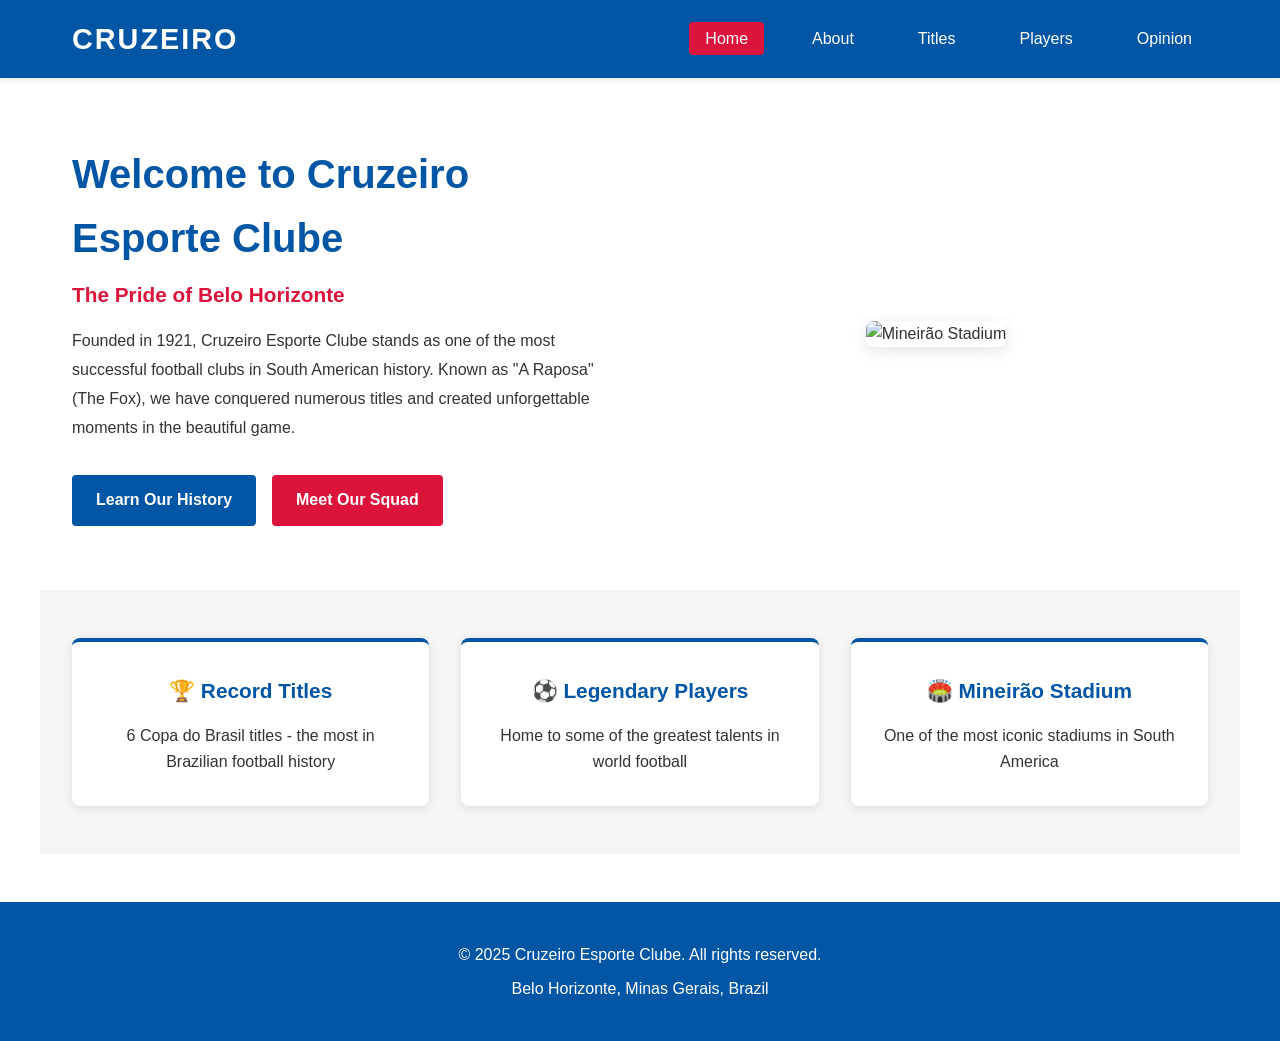
==== index.html @ c29976f2 "Initial commit: Cruzeiro Esporte Clube website" ====
<!DOCTYPE html>
<html lang="en">
<head>
    <meta charset="UTF-8">
    <meta name="viewport" content="width=device-width, initial-scale=1.0">
    <title>Cruzeiro Esporte Clube</title>
    <link rel="stylesheet" href="styles.css">
</head>
<body>
    <nav class="navbar">
        <div class="nav-container">
            <div class="logo">
                <h1>CRUZEIRO</h1>
            </div>
            <ul class="nav-menu">
                <li><a href="index.html" class="nav-link active">Home</a></li>
                <li><a href="about.html" class="nav-link">About</a></li>
                <li><a href="titles.html" class="nav-link">Titles</a></li>
                <li><a href="players.html" class="nav-link">Players</a></li>
                <li><a href="opinion.html" class="nav-link">Opinion</a></li>
            </ul>
        </div>
    </nav>

    <section class="hero">
        <div class="hero-content">
            <h2>Welcome to Cruzeiro Esporte Clube</h2>
            <p class="tagline">The Pride of Belo Horizonte</p>
            <p class="description">Founded in 1921, Cruzeiro Esporte Clube stands as one of the most successful football clubs in South American history. Known as "A Raposa" (The Fox), we have conquered numerous titles and created unforgettable moments in the beautiful game.</p>
            <div class="cta-buttons">
                <a href="about.html" class="btn btn-primary">Learn Our History</a>
                <a href="players.html" class="btn btn-secondary">Meet Our Squad</a>
            </div>
        </div>
        <div class="hero-image">
            <img src="https://via.placeholder.com/400x300?text=Cruzeiro+Stadium" alt="Mineirão Stadium">
        </div>
    </section>

    <section class="highlights">
        <div class="highlight-card">
            <h3>🏆 Record Titles</h3>
            <p>6 Copa do Brasil titles - the most in Brazilian football history</p>
        </div>
        <div class="highlight-card">
            <h3>⚽ Legendary Players</h3>
            <p>Home to some of the greatest talents in world football</p>
        </div>
        <div class="highlight-card">
            <h3>🏟️ Mineirão Stadium</h3>
            <p>One of the most iconic stadiums in South America</p>
        </div>
    </section>

    <footer class="footer">
        <p>&copy; 2025 Cruzeiro Esporte Clube. All rights reserved.</p>
        <p>Belo Horizonte, Minas Gerais, Brazil</p>
    </footer>
</body>
</html>
---- styles.css ----
/* ========================================
   CRUZEIRO ESPORTE CLUBE - STYLESHEET
   ======================================== */

* {
    margin: 0;
    padding: 0;
    box-sizing: border-box;
}

:root {
    --primary-blue: #0056A4;
    --secondary-blue: #003D7A;
    --accent-red: #DC143C;
    --white: #FFFFFF;
    --light-gray: #F5F5F5;
    --dark-gray: #333333;
    --text-color: #333333;
    --border-color: #E0E0E0;
}

/* ========================================
   GENERAL STYLES
   ======================================== */

html {
    scroll-behavior: smooth;
}

body {
    font-family: 'Segoe UI', Tahoma, Geneva, Verdana, sans-serif;
    line-height: 1.6;
    color: var(--text-color);
    background-color: var(--white);
}

a {
    text-decoration: none;
    color: inherit;
    transition: all 0.3s ease;
}

/* ========================================
   NAVIGATION BAR
   ======================================== */

.navbar {
    background-color: var(--primary-blue);
    padding: 1rem 0;
    position: sticky;
    top: 0;
    z-index: 100;
    box-shadow: 0 2px 5px rgba(0, 0, 0, 0.1);
}

.nav-container {
    max-width: 1200px;
    margin: 0 auto;
    padding: 0 2rem;
    display: flex;
    justify-content: space-between;
    align-items: center;
}

.logo h1 {
    color: var(--white);
    font-size: 1.8rem;
    font-weight: bold;
    letter-spacing: 2px;
}

.nav-menu {
    display: flex;
    list-style: none;
    gap: 2rem;
}

.nav-link {
    color: var(--white);
    font-weight: 500;
    padding: 0.5rem 1rem;
    border-radius: 4px;
    transition: background-color 0.3s ease;
}

.nav-link:hover,
.nav-link.active {
    background-color: var(--accent-red);
    color: var(--white);
}

/* ========================================
   HERO SECTION
   ======================================== */

.hero {
    display: flex;
    align-items: center;
    justify-content: space-between;
    max-width: 1200px;
    margin: 0 auto;
    padding: 4rem 2rem;
    gap: 3rem;
}

.hero-content {
    flex: 1;
}

.hero-content h2 {
    font-size: 2.5rem;
    color: var(--primary-blue);
    margin-bottom: 0.5rem;
    font-weight: bold;
}

.tagline {
    font-size: 1.3rem;
    color: var(--accent-red);
    font-weight: 600;
    margin-bottom: 1rem;
}

.description {
    font-size: 1rem;
    color: var(--text-color);
    margin-bottom: 2rem;
    line-height: 1.8;
}

.cta-buttons {
    display: flex;
    gap: 1rem;
    flex-wrap: wrap;
}

.btn {
    padding: 0.8rem 1.5rem;
    font-size: 1rem;
    border-radius: 4px;
    font-weight: 600;
    cursor: pointer;
    transition: all 0.3s ease;
    display: inline-block;
}

.btn-primary {
    background-color: var(--primary-blue);
    color: var(--white);
}

.btn-primary:hover {
    background-color: var(--secondary-blue);
    transform: translateY(-2px);
    box-shadow: 0 4px 8px rgba(0, 86, 164, 0.3);
}

.btn-secondary {
    background-color: var(--accent-red);
    color: var(--white);
}

.btn-secondary:hover {
    background-color: #B01030;
    transform: translateY(-2px);
    box-shadow: 0 4px 8px rgba(220, 20, 60, 0.3);
}

.hero-image {
    flex: 1;
    text-align: center;
}

.hero-image img {
    max-width: 100%;
    height: auto;
    border-radius: 8px;
    box-shadow: 0 4px 15px rgba(0, 0, 0, 0.1);
}

/* ========================================
   HIGHLIGHTS SECTION
   ======================================== */

.highlights {
    background-color: var(--light-gray);
    padding: 3rem 2rem;
    display: grid;
    grid-template-columns: repeat(auto-fit, minmax(250px, 1fr));
    gap: 2rem;
    max-width: 1200px;
    margin: 0 auto;
}

.highlight-card {
    background-color: var(--white);
    padding: 2rem;
    border-radius: 8px;
    box-shadow: 0 2px 8px rgba(0, 0, 0, 0.1);
    text-align: center;
    border-top: 4px solid var(--primary-blue);
    transition: transform 0.3s ease;
}

.highlight-card:hover {
    transform: translateY(-5px);
}

.highlight-card h3 {
    color: var(--primary-blue);
    font-size: 1.3rem;
    margin-bottom: 1rem;
}

.highlight-card p {
    color: var(--text-color);
    line-height: 1.6;
}

/* ========================================
   PAGE HEADER
   ======================================== */

.page-header {
    background: linear-gradient(135deg, var(--primary-blue) 0%, var(--secondary-blue) 100%);
    color: var(--white);
    padding: 3rem 2rem;
    text-align: center;
}

.page-header h1 {
    font-size: 2.5rem;
    margin-bottom: 0.5rem;
}

.page-header p {
    font-size: 1.1rem;
    opacity: 0.9;
}

/* ========================================
   CONTENT SECTION
   ======================================== */

.content-section {
    max-width: 1200px;
    margin: 0 auto;
    padding: 3rem 2rem;
}

.content-wrapper {
    background-color: var(--white);
}

.content-wrapper h2 {
    color: var(--primary-blue);
    font-size: 2rem;
    margin-bottom: 1.5rem;
    border-bottom: 3px solid var(--accent-red);
    padding-bottom: 0.5rem;
}

.content-wrapper h3 {
    color: var(--secondary-blue);
    font-size: 1.3rem;
    margin-top: 1.5rem;
    margin-bottom: 0.8rem;
}

.content-wrapper p {
    color: var(--text-color);
    line-height: 1.8;
    margin-bottom: 1rem;
}

/* ========================================
   TITLES PAGE STYLES
   ======================================== */

.titles-container {
    display: grid;
    grid-template-columns: repeat(auto-fit, minmax(300px, 1fr));
    gap: 2rem;
    margin: 2rem 0;
}

.title-category {
    background-color: var(--light-gray);
    padding: 2rem;
    border-radius: 8px;
    border-left: 5px solid var(--primary-blue);
}

.title-category h3 {
    color: var(--primary-blue);
    margin-bottom: 1rem;
}

.title-list {
    list-style: none;
    margin-bottom: 1rem;
}

.title-list li {
    background-color: var(--white);
    padding: 0.8rem;
    margin-bottom: 0.5rem;
    border-radius: 4px;
    color: var(--text-color);
    font-weight: 500;
    border-left: 3px solid var(--accent-red);
    padding-left: 1rem;
}

.title-count {
    font-weight: bold;
    color: var(--accent-red);
    font-size: 1.1rem;
}

.achievement-highlight {
    background-color: var(--primary-blue);
    color: var(--white);
    padding: 2rem;
    border-radius: 8px;
    margin-top: 2rem;
}

.achievement-highlight h3 {
    color: var(--white);
    margin-bottom: 1rem;
}

.achievement-highlight p {
    color: var(--white);
    line-height: 1.8;
}

/* ========================================
   PLAYERS PAGE STYLES
   ======================================== */

.players-grid {
    display: grid;
    grid-template-columns: repeat(auto-fit, minmax(300px, 1fr));
    gap: 2rem;
    margin: 2rem 0;
}

.player-card {
    background-color: var(--light-gray);
    border-radius: 8px;
    overflow: hidden;
    box-shadow: 0 2px 8px rgba(0, 0, 0, 0.1);
    transition: transform 0.3s ease, box-shadow 0.3s ease;
}

.player-card:hover {
    transform: translateY(-5px);
    box-shadow: 0 4px 12px rgba(0, 86, 164, 0.2);
}

.player-header {
    background-color: var(--primary-blue);
    color: var(--white);
    padding: 1.5rem;
    display: flex;
    justify-content: space-between;
    align-items: center;
}

.player-header h3 {
    color: var(--white);
    margin: 0;
    font-size: 1.3rem;
}

.position {
    background-color: var(--accent-red);
    padding: 0.4rem 0.8rem;
    border-radius: 20px;
    font-size: 0.85rem;
    font-weight: 600;
}

.player-body {
    padding: 1.5rem;
}

.player-description {
    color: var(--text-color);
    line-height: 1.7;
}

.squad-note {
    background-color: var(--accent-red);
    color: var(--white);
    padding: 1.5rem;
    border-radius: 8px;
    margin-top: 2rem;
    text-align: center;
}

/* ========================================
   OPINION PAGE STYLES
   ======================================== */

.opinion-content {
    background-color: var(--light-gray);
    padding: 3rem;
    border-radius: 8px;
}

.opinion-box {
    background-color: var(--white);
    padding: 2rem;
    border-radius: 8px;
    border-left: 5px solid var(--primary-blue);
}

.opinion-box h2 {
    color: var(--primary-blue);
    font-size: 1.8rem;
    margin-bottom: 1.5rem;
}

.opinion-box h3 {
    color: var(--secondary-blue);
    font-size: 1.2rem;
    margin-top: 1.5rem;
    margin-bottom: 0.8rem;
}

.opinion-box p {
    color: var(--text-color);
    line-height: 1.8;
    margin-bottom: 1rem;
    text-align: justify;
}

/* ========================================
   FOOTER
   ======================================== */

.footer {
    background-color: var(--primary-blue);
    color: var(--white);
    text-align: center;
    padding: 2rem;
    margin-top: 3rem;
}

.footer p {
    margin: 0.5rem 0;
}

/* ========================================
   RESPONSIVE DESIGN
   ======================================== */

@media (max-width: 768px) {
    .nav-menu {
        gap: 1rem;
    }

    .nav-link {
        padding: 0.4rem 0.8rem;
        font-size: 0.9rem;
    }

    .hero {
        flex-direction: column;
        padding: 2rem 1rem;
    }

    .hero-content h2 {
        font-size: 1.8rem;
    }

    .cta-buttons {
        flex-direction: column;
    }

    .btn {
        width: 100%;
        text-align: center;
    }

    .page-header h1 {
        font-size: 1.8rem;
    }

    .content-section {
        padding: 2rem 1rem;
    }

    .opinion-content {
        padding: 1rem;
    }

    .opinion-box {
        padding: 1.5rem;
    }

    .titles-container,
    .players-grid {
        grid-template-columns: 1fr;
    }
}

@media (max-width: 480px) {
    .nav-container {
        padding: 0 1rem;
        flex-direction: column;
        gap: 1rem;
    }

    .logo h1 {
        font-size: 1.3rem;
    }

    .nav-menu {
        flex-direction: column;
        gap: 0.5rem;
        width: 100%;
    }

    .nav-link {
        display: block;
        text-align: center;
        padding: 0.6rem;
    }

    .hero-content h2 {
        font-size: 1.5rem;
    }

    .tagline {
        font-size: 1rem;
    }

    .description {
        font-size: 0.9rem;
    }

    .page-header h1 {
        font-size: 1.5rem;
    }

    .page-header p {
        font-size: 0.9rem;
    }

    .content-wrapper h2 {
        font-size: 1.5rem;
    }

    .content-wrapper h3 {
        font-size: 1.1rem;
    }

    .player-header {
        flex-direction: column;
        align-items: flex-start;
        gap: 0.5rem;
    }

    .highlights {
        grid-template-columns: 1fr;
        gap: 1rem;
    }
}
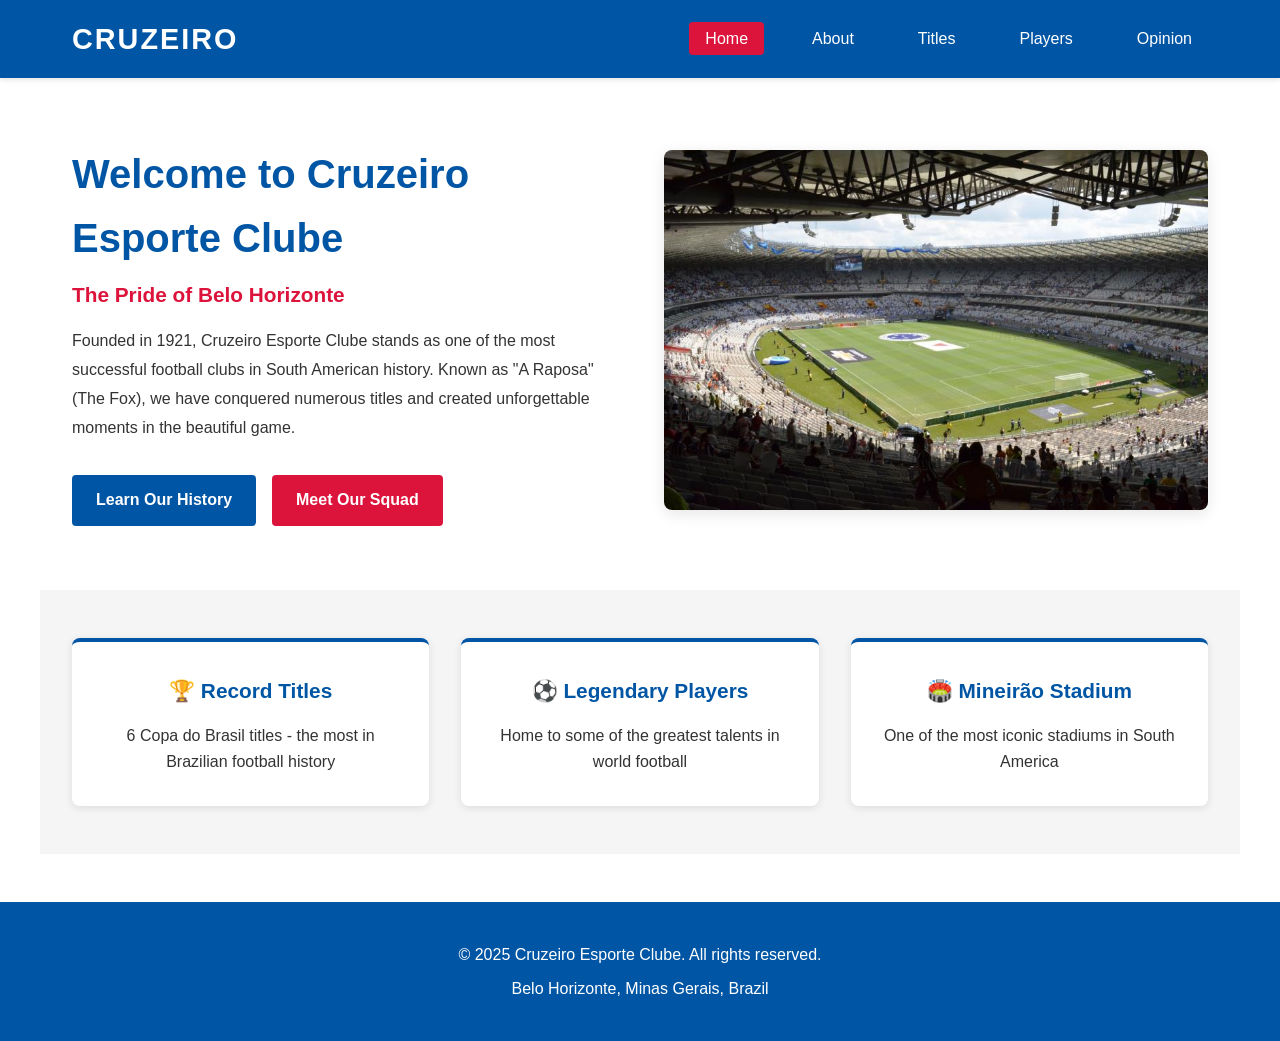
==== commit 28d5a18f: "Fix image paths in index.html" ====
--- a/index.html
+++ b/index.html
@@ -33,7 +33,7 @@
             </div>
         </div>
         <div class="hero-image">
-            <img src="https://via.placeholder.com/400x300?text=Cruzeiro+Stadium" alt="Mineirão Stadium">
+            <img src="./images/stadium1.jpg" alt="Mineirão Stadium">
         </div>
     </section>
 
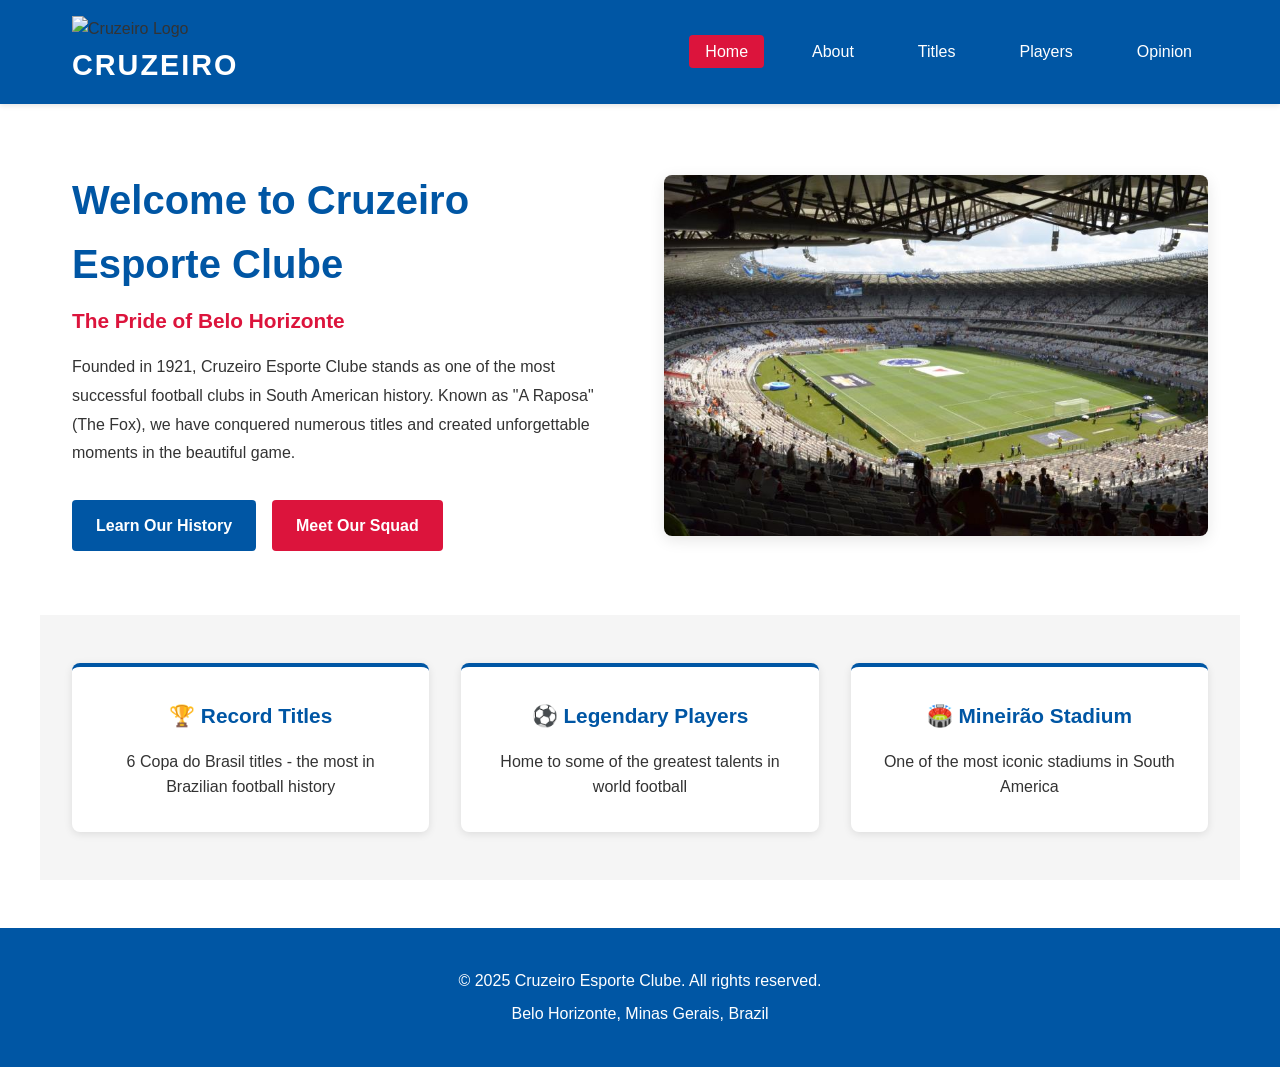
==== commit 289c3d58: "Add Cruzeiro logo to navbar" ====
--- a/index.html
+++ b/index.html
@@ -10,6 +10,7 @@
     <nav class="navbar">
         <div class="nav-container">
             <div class="logo">
+                <img src="./images/cruzeiro_logo.png" alt="Cruzeiro Logo" class="logo-img">
                 <h1>CRUZEIRO</h1>
             </div>
             <ul class="nav-menu">
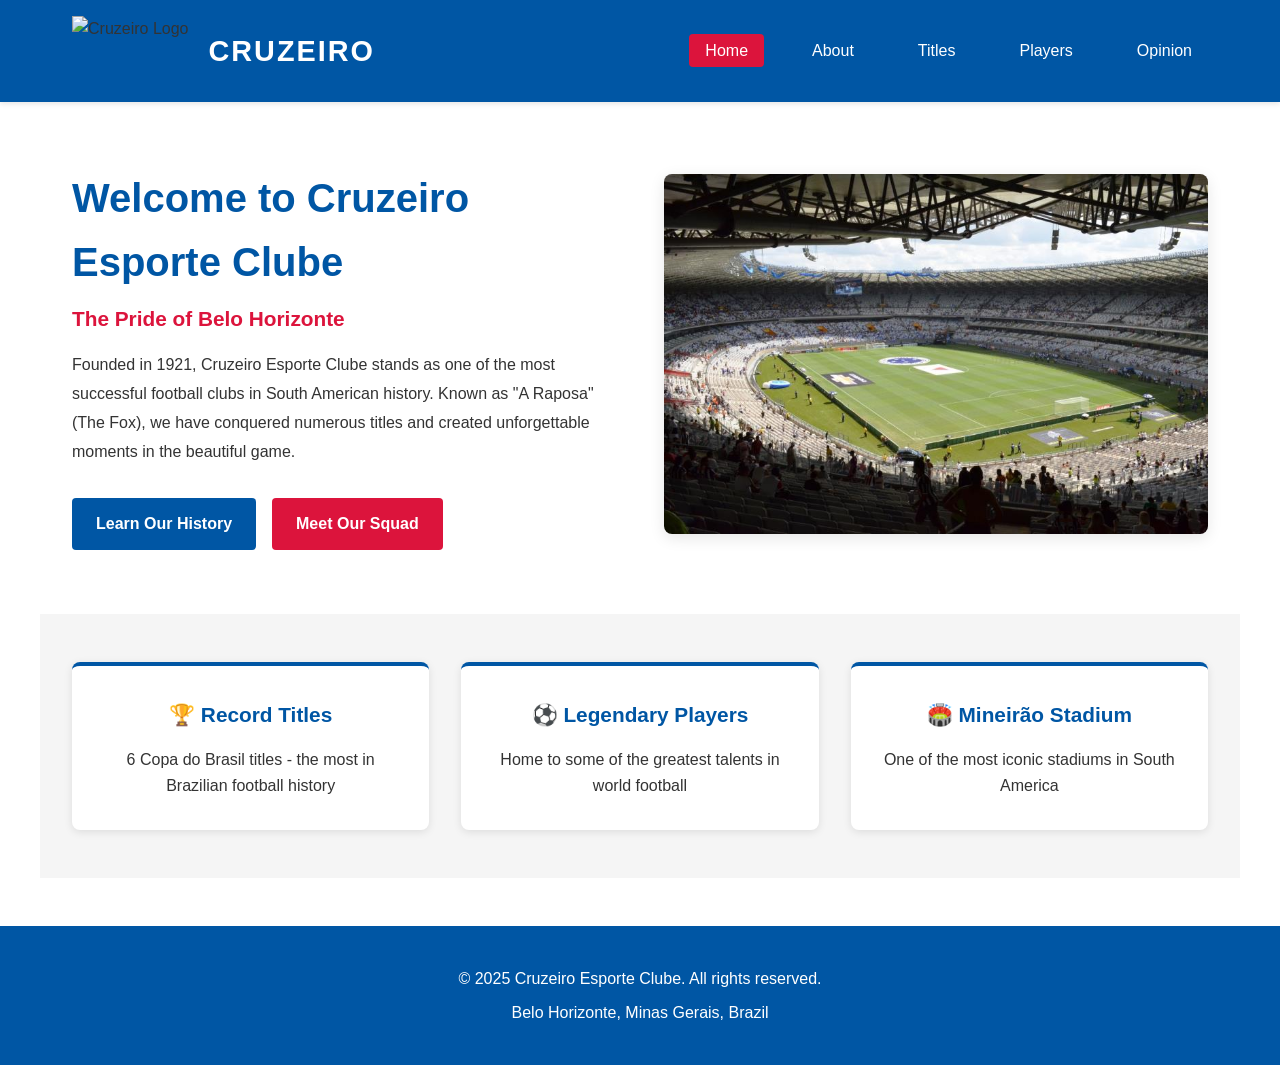
==== commit 5ab2d979: "Add Cruzeiro logo to navbar and fix image paths" ====
--- a/index.html
+++ b/index.html
@@ -10,7 +10,7 @@
     <nav class="navbar">
         <div class="nav-container">
             <div class="logo">
-                <img src="./images/cruzeiro_logo.png" alt="Cruzeiro Logo" class="logo-img">
+	<img src="images/cruzeiro_logo.png" alt="Cruzeiro Logo" class="logo-img">
                 <h1>CRUZEIRO</h1>
             </div>
             <ul class="nav-menu">
--- a/styles.css
+++ b/styles.css
@@ -62,6 +62,18 @@
     align-items: center;
 }
 
+.logo {
+    display: flex;
+    align-items: center;
+}
+
+.logo-img {
+    height: 70px;
+    width: auto;
+    margin-right: 20px;
+    display: block;	
+}
+
 .logo h1 {
     color: var(--white);
     font-size: 1.8rem;
